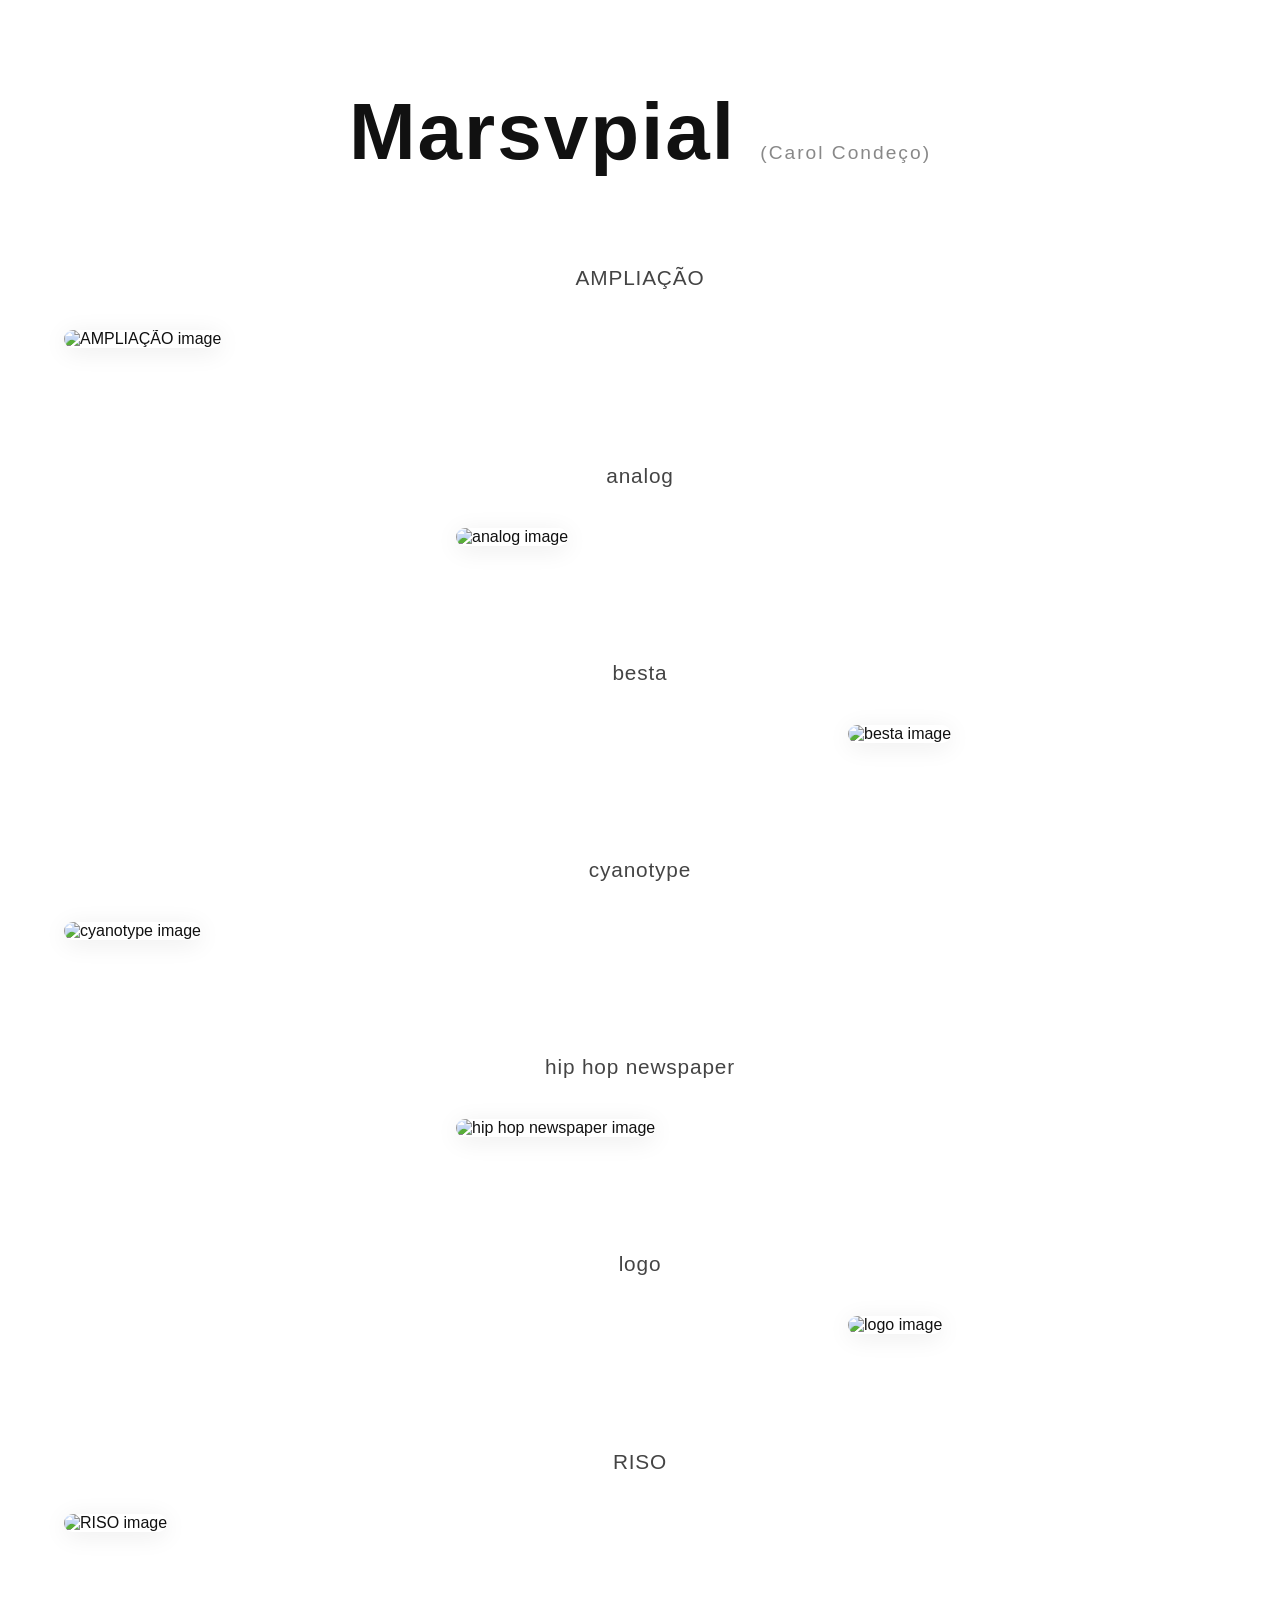
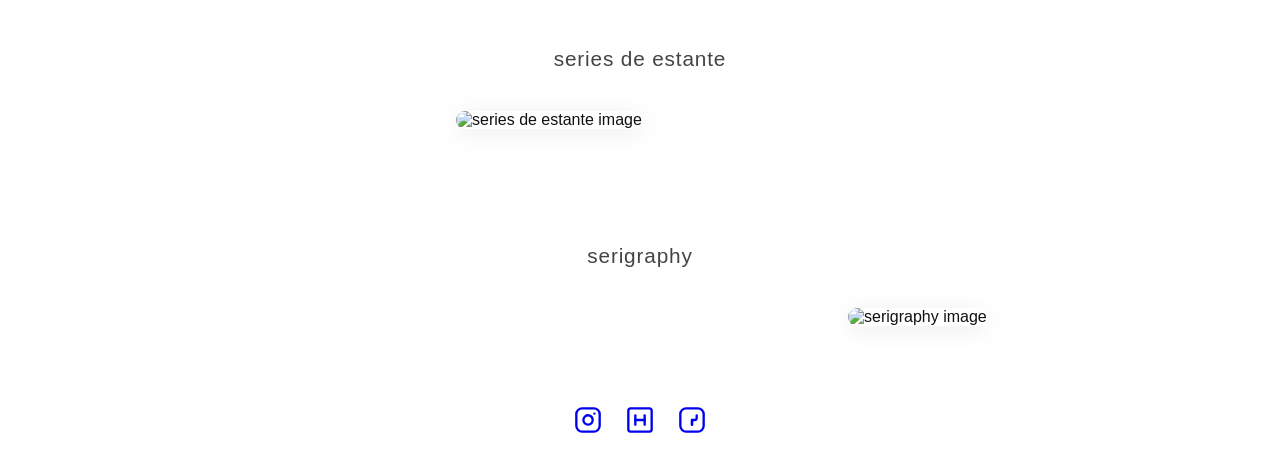
==== index.html @ e33b6c58 "1.0 Initial commit" ====
<!DOCTYPE html>
<html lang="en">
<head>
  <meta charset="UTF-8">
  <meta name="viewport" content="width=device-width, initial-scale=1.0">
  <title>Marsvpial (Carol Condeço) Portfolio</title>
  <!-- Euvetica is not a standard web font; using Helvetica/Arial as fallback -->
  <link rel="stylesheet" href="style.css">
</head>
<body>
  <header>
    <h1>Marsvpial <span class="subtitle">(Carol Condeço)</span></h1>
  </header>
  <main>
    <div id="projects-grid" class="projects-grid"></div>
  </main>
  <footer>
    <div class="social-icons">
      <a href="https://www.instagram.com/marsvpial?igsh=MWZtbmJrbzZyZ29wag==" target="_blank" aria-label="Instagram" class="icon-link">
        <svg width="28" height="28" viewBox="0 0 24 24" fill="none" stroke="currentColor" stroke-width="2" stroke-linecap="round" stroke-linejoin="round"><rect x="2" y="2" width="20" height="20" rx="5" ry="5"></rect><path d="M16 11.37A4 4 0 1 1 12.63 8 4 4 0 0 1 16 11.37z"></path><line x1="17.5" y1="6.5" x2="17.5" y2="6.5"></line></svg>
      </a>
      <a href="#" aria-label="LinkedIn" class="icon-link">
        <svg width="28" height="28" viewBox="0 0 24 24" fill="none" stroke="currentColor" stroke-width="2" stroke-linecap="round" stroke-linejoin="round"><rect x="2" y="2" width="20" height="20" rx="2" ry="2"></rect><line x1="16" y1="8" x2="16" y2="16"></line><line x1="8" y1="8" x2="8" y2="16"></line><line x1="8" y1="12" x2="16" y2="12"></line></svg>
      </a>
      <a href="#" aria-label="Facebook" class="icon-link">
        <svg width="28" height="28" viewBox="0 0 24 24" fill="none" stroke="currentColor" stroke-width="2" stroke-linecap="round" stroke-linejoin="round"><rect x="2" y="2" width="20" height="20" rx="5" ry="5"></rect><path d="M16 8v2a2 2 0 0 1-2 2h-2v4"></path><line x1="12" y1="16" x2="12" y2="12"></line></svg>
      </a>
    </div>
  </footer>
  <script src="script.js"></script>
</body>
</html>
---- style.css ----
/* Base styles and font setup */
body {
  font-family: 'Euvetica', Helvetica, Arial, sans-serif;
  background: #fff;
  color: #111;
  margin: 0;
  padding: 0;
  transition: background 0.5s;
}

header {
  text-align: center;
  padding: 2rem 0 1rem 0;
  font-size: 2.5rem;
  letter-spacing: 0.05em;
}
.subtitle {
  font-size: 1.2rem;
  color: #888;
  font-weight: 400;
}

.projects-grid {
  display: grid;
  grid-template-columns: repeat(3, 1fr);
  gap: 2rem 1.5rem;
  width: 90vw;
  max-width: 1200px;
  margin: 0 auto 3rem auto;
  align-items: center;
}

.project-row {
  display: contents;
}

.project-image {
  width: 100%;
  aspect-ratio: 4/3;
  object-fit: cover;
  border-radius: 1rem;
  box-shadow: 0 4px 24px rgba(0,0,0,0.08);
  cursor: pointer;
  transition: filter 0.4s, transform 0.4s;
}

.project-image.grayscale {
  filter: grayscale(1) brightness(0.8) !important;
  transition: filter 0.4s;
}

.project-name {
  grid-column: 1 / span 3;
  text-align: center;
  font-size: 1.3rem;
  margin: 1.2rem 0 0.5rem 0;
  letter-spacing: 0.04em;
  color: #444;
  font-weight: 500;
}

/* Hover/focus states */
.project-row.inactive .project-image {
  filter: grayscale(1) brightness(0.8);
}

body.bg-dark {
  background: #111;
  color: #eee;
  transition: background 0.5s, color 0.5s;
}

.project-row.active .project-image {
  filter: none;
  transform: scale(1.04);
  z-index: 2;
}

/* Description overlay */
.desc-overlay {
  position: fixed;
  left: 50%;
  top: 50%;
  transform: translate(-50%, -50%);
  background: rgba(255,255,255,0.98);
  color: #222;
  padding: 2rem 2.5rem;
  border-radius: 1rem;
  box-shadow: 0 8px 32px rgba(0,0,0,0.18);
  max-width: 400px;
  z-index: 1000;
  font-size: 1.1rem;
  line-height: 1.5;
  pointer-events: none;
  opacity: 0;
  transition: opacity 0.3s;
}
.desc-overlay.visible {
  opacity: 1;
  pointer-events: auto;
}

/* Footer */
footer {
  text-align: center;
  padding: 2rem 0 1rem 0;
  background: none;
}
.social-icons {
  display: flex;
  justify-content: center;
  gap: 1.5rem;
}
.icon-placeholder {
  font-size: 2rem;
  color: #bbb;
  opacity: 0.7;
}

@media (max-width: 900px) {
  .projects-grid {
    grid-template-columns: 1fr;
    gap: 2rem 0;
  }
  .project-name {
    font-size: 1.1rem;
  }
}
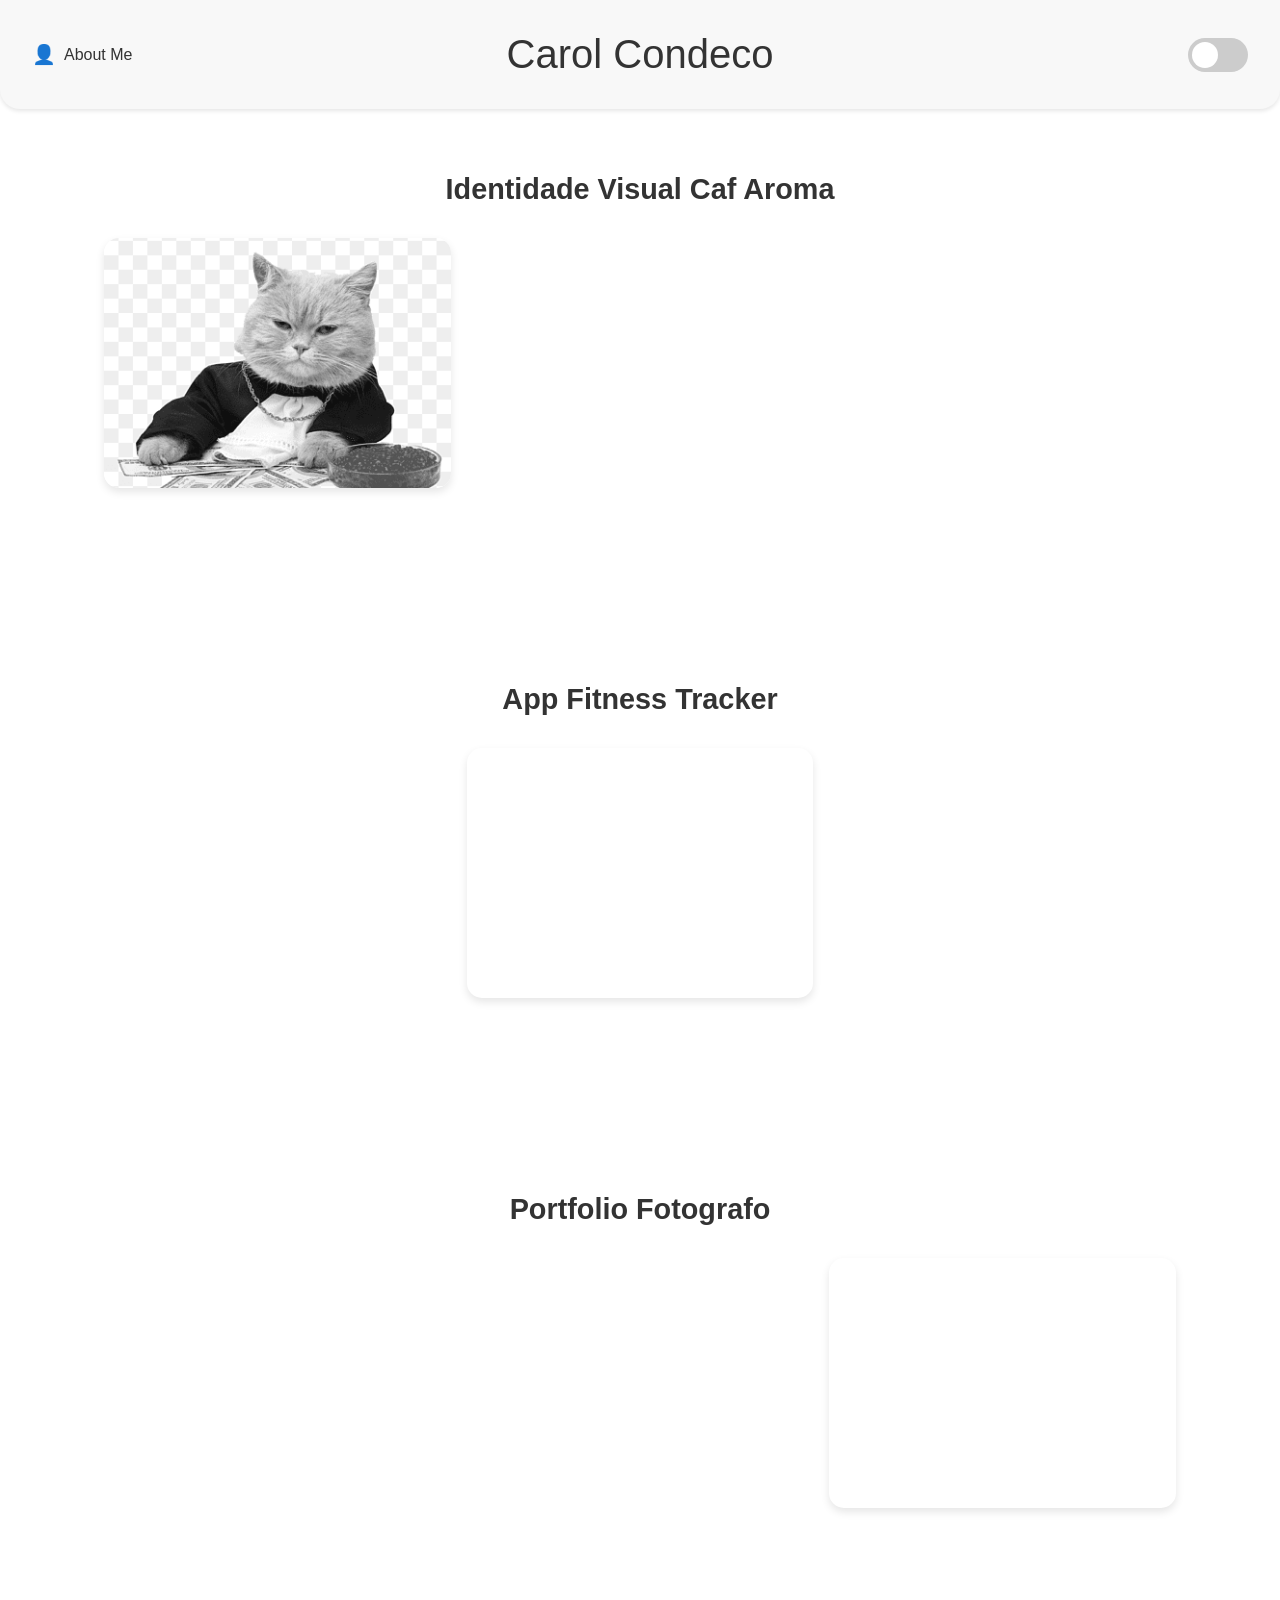
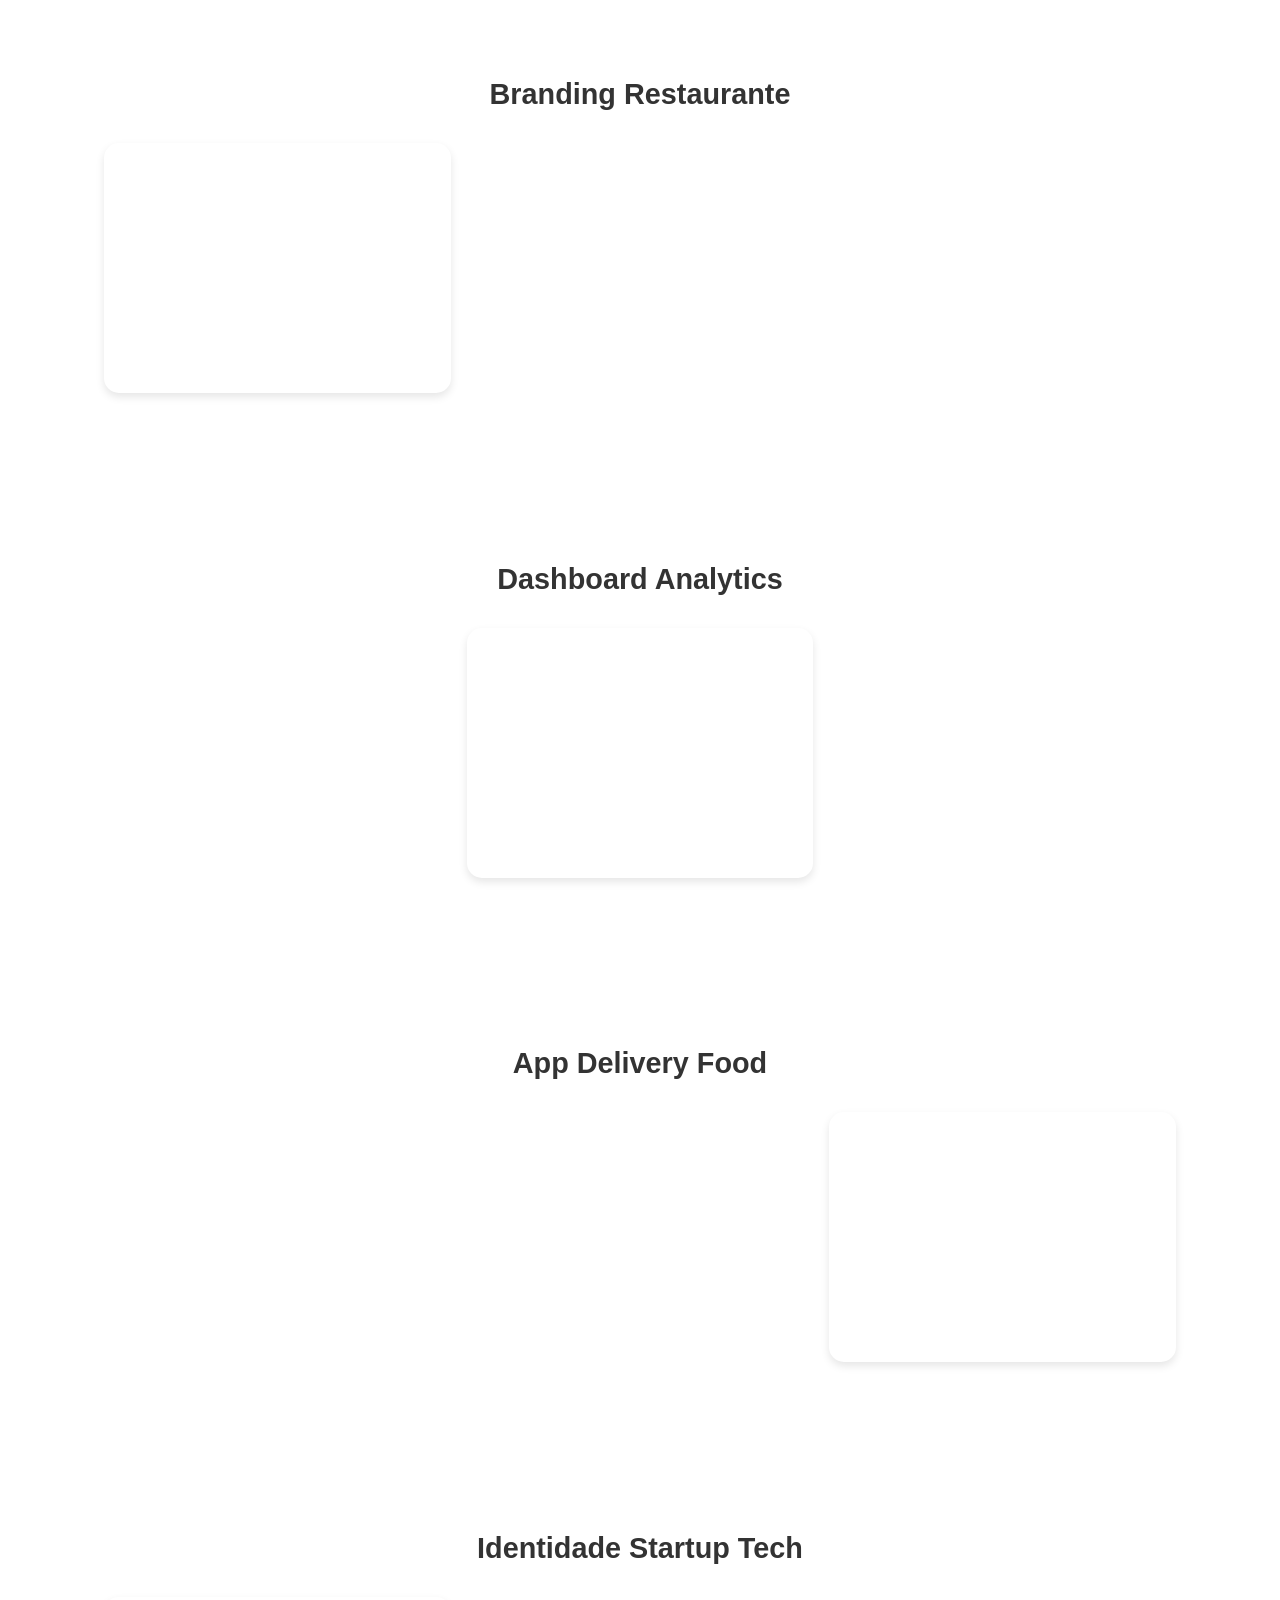
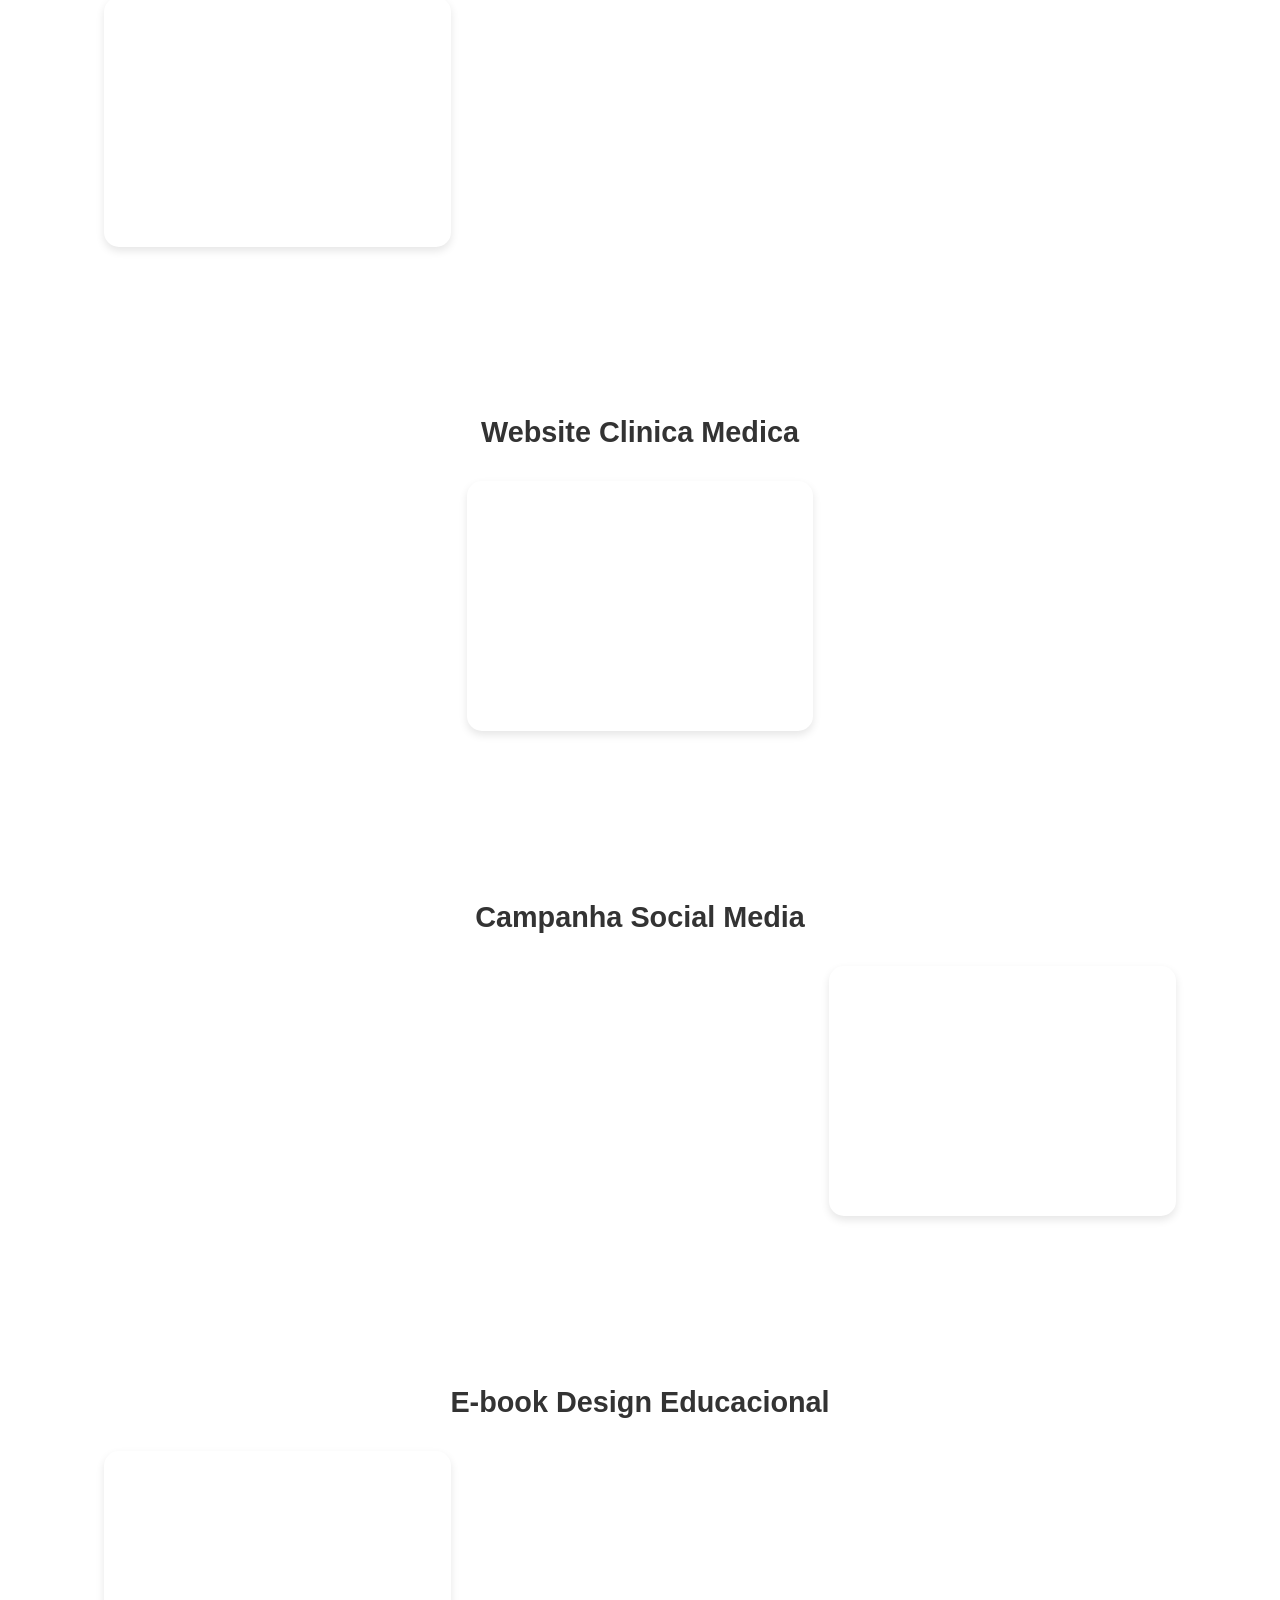
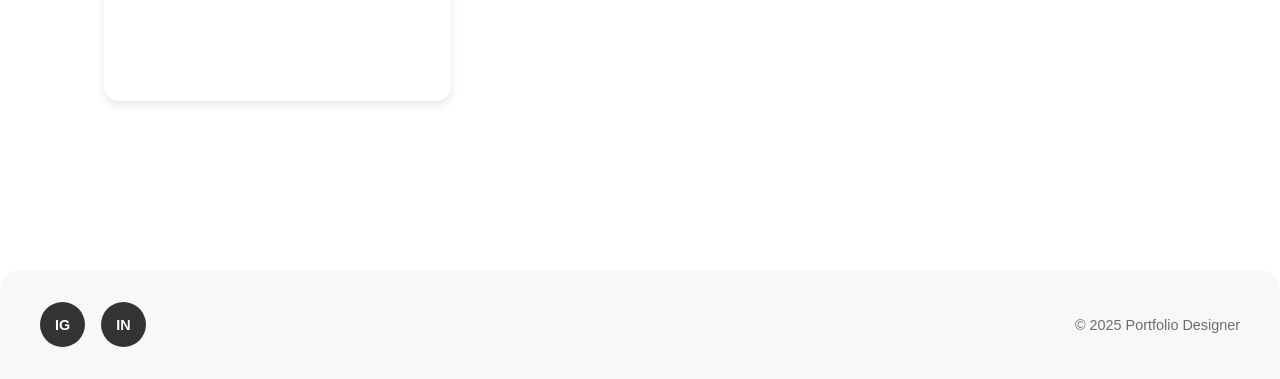
==== commit 714fa504: "2.0 Rebase do projeto" ====
--- a/index.html
+++ b/index.html
@@ -1,32 +1,51 @@
 <!DOCTYPE html>
-<html lang="en">
+<html lang="pt-BR">
 <head>
-  <meta charset="UTF-8">
-  <meta name="viewport" content="width=device-width, initial-scale=1.0">
-  <title>Marsvpial (Carol Condeço) Portfolio</title>
-  <!-- Euvetica is not a standard web font; using Helvetica/Arial as fallback -->
-  <link rel="stylesheet" href="style.css">
+    <meta charset="UTF-8">
+    <meta name="viewport" content="width=device-width, initial-scale=1.0">
+    <title>Portfolio Designer</title>
+    <link rel="stylesheet" href="style.css">
 </head>
 <body>
-  <header>
-    <h1>Marsvpial <span class="subtitle">(Carol Condeço)</span></h1>
-  </header>
-  <main>
-    <div id="projects-grid" class="projects-grid"></div>
-  </main>
-  <footer>
-    <div class="social-icons">
-      <a href="https://www.instagram.com/marsvpial?igsh=MWZtbmJrbzZyZ29wag==" target="_blank" aria-label="Instagram" class="icon-link">
-        <svg width="28" height="28" viewBox="0 0 24 24" fill="none" stroke="currentColor" stroke-width="2" stroke-linecap="round" stroke-linejoin="round"><rect x="2" y="2" width="20" height="20" rx="5" ry="5"></rect><path d="M16 11.37A4 4 0 1 1 12.63 8 4 4 0 0 1 16 11.37z"></path><line x1="17.5" y1="6.5" x2="17.5" y2="6.5"></line></svg>
-      </a>
-      <a href="#" aria-label="LinkedIn" class="icon-link">
-        <svg width="28" height="28" viewBox="0 0 24 24" fill="none" stroke="currentColor" stroke-width="2" stroke-linecap="round" stroke-linejoin="round"><rect x="2" y="2" width="20" height="20" rx="2" ry="2"></rect><line x1="16" y1="8" x2="16" y2="16"></line><line x1="8" y1="8" x2="8" y2="16"></line><line x1="8" y1="12" x2="16" y2="12"></line></svg>
-      </a>
-      <a href="#" aria-label="Facebook" class="icon-link">
-        <svg width="28" height="28" viewBox="0 0 24 24" fill="none" stroke="currentColor" stroke-width="2" stroke-linecap="round" stroke-linejoin="round"><rect x="2" y="2" width="20" height="20" rx="5" ry="5"></rect><path d="M16 8v2a2 2 0 0 1-2 2h-2v4"></path><line x1="12" y1="16" x2="12" y2="12"></line></svg>
-      </a>
-    </div>
-  </footer>
-  <script src="script.js"></script>
+    <header>
+        <div class="header-left">
+            <a href="aboutme.html" class="about-me-link">
+                <span class="about-icon">👤</span>
+                <span>[LINK_ABOUTME]</span>
+            </a>
+        </div>
+        <h1 id="header-title">[TITULO_PRINCIPAL]</h1>
+        <div class="theme-switch-wrapper">
+            <label class="theme-switch" for="checkbox">
+                <input type="checkbox" id="checkbox" />
+                <div class="slider round"></div>
+            </label>
+        </div>
+    </header>
+    
+    <main>
+        <div id="projects-container" class="projects-grid">
+            <!-- Os projetos serão carregados dinamicamente aqui -->
+        </div>
+    </main>
+    
+    <footer>
+        <div class="footer-content">
+            <div class="social-links">
+                <a href="#" id="instagram-link" class="social-link" target="_blank" rel="noopener noreferrer" title="Instagram">
+                    [LINK_INSTAGRAM]
+                </a>
+                <a href="#" id="linkedin-link" class="social-link" target="_blank" rel="noopener noreferrer" title="LinkedIn">
+                    [LINK_LINKEDIN]
+                </a>
+            </div>
+            <div class="footer-text">
+                [COPYRIGHT_INDEX]
+            </div>
+        </div>
+    </footer>
+    
+    <script src="script.js"></script>
 </body>
 </html>
+
--- a/style.css
+++ b/style.css
@@ -1,128 +1,398 @@
-/* Base styles and font setup */
+/* Estilos globais */
+:root {
+    --background-color: #ffffff;
+    --header-bg: #f8f8f8;
+    --text-color: #333;
+    --shadow-color: rgba(0,0,0,0.1);
+    --hover-bg: #f0f0f0;
+}
+
+[data-theme="dark"] {
+    --background-color: #1a1a1a;
+    --header-bg: #2d2d2d;
+    --text-color: #ffffff;
+    --shadow-color: rgba(0,0,0,0.3);
+    --hover-bg: #333333;
+}
+
+* {
+    margin: 0;
+    padding: 0;
+    box-sizing: border-box;
+    transition: background-color 0.3s ease, color 0.3s ease;
+}
+
+html, body {
+    overflow-x: hidden; /* Remove scroll horizontal */
+    width: 100vw; /* Largura fixa da viewport */
+}
+
+/* Esconder scrollbars mas manter funcionalidade */
+html::-webkit-scrollbar,
+body::-webkit-scrollbar {
+    display: none;
+}
+
+html,
 body {
-  font-family: 'Euvetica', Helvetica, Arial, sans-serif;
-  background: #fff;
-  color: #111;
-  margin: 0;
-  padding: 0;
-  transition: background 0.5s;
+    -ms-overflow-style: none;  /* IE e Edge */
+    scrollbar-width: none;  /* Firefox */
+}
+
+body {
+    font-family: 'Helvetica', 'Arial', sans-serif;
+    background-color: var(--background-color);
 }
 
 header {
-  text-align: center;
-  padding: 2rem 0 1rem 0;
-  font-size: 2.5rem;
-  letter-spacing: 0.05em;
-}
-.subtitle {
-  font-size: 1.2rem;
-  color: #888;
-  font-weight: 400;
-}
-
-.projects-grid {
-  display: grid;
-  grid-template-columns: repeat(3, 1fr);
-  gap: 2rem 1.5rem;
-  width: 90vw;
-  max-width: 1200px;
-  margin: 0 auto 3rem auto;
-  align-items: center;
-}
-
-.project-row {
-  display: contents;
-}
-
-.project-image {
-  width: 100%;
-  aspect-ratio: 4/3;
-  object-fit: cover;
-  border-radius: 1rem;
-  box-shadow: 0 4px 24px rgba(0,0,0,0.08);
-  cursor: pointer;
-  transition: filter 0.4s, transform 0.4s;
-}
-
-.project-image.grayscale {
-  filter: grayscale(1) brightness(0.8) !important;
-  transition: filter 0.4s;
-}
-
-.project-name {
-  grid-column: 1 / span 3;
-  text-align: center;
-  font-size: 1.3rem;
-  margin: 1.2rem 0 0.5rem 0;
-  letter-spacing: 0.04em;
-  color: #444;
-  font-weight: 500;
-}
-
-/* Hover/focus states */
-.project-row.inactive .project-image {
-  filter: grayscale(1) brightness(0.8);
-}
-
-body.bg-dark {
-  background: #111;
-  color: #eee;
-  transition: background 0.5s, color 0.5s;
-}
-
-.project-row.active .project-image {
-  filter: none;
-  transform: scale(1.04);
-  z-index: 2;
-}
-
-/* Description overlay */
-.desc-overlay {
-  position: fixed;
-  left: 50%;
-  top: 50%;
-  transform: translate(-50%, -50%);
-  background: rgba(255,255,255,0.98);
-  color: #222;
-  padding: 2rem 2.5rem;
-  border-radius: 1rem;
-  box-shadow: 0 8px 32px rgba(0,0,0,0.18);
-  max-width: 400px;
-  z-index: 1000;
-  font-size: 1.1rem;
-  line-height: 1.5;
-  pointer-events: none;
-  opacity: 0;
-  transition: opacity 0.3s;
-}
-.desc-overlay.visible {
-  opacity: 1;
-  pointer-events: auto;
+    width: 100%;
+    padding: 2rem 0;
+    background-color: var(--header-bg);
+    box-shadow: 0 2px 4px var(--shadow-color);
+    position: relative;
+    border-radius: 0 0 20px 20px;
+    display: flex;
+    align-items: center;
+    justify-content: space-between;
+    padding-left: 2rem;
+    padding-right: 2rem;
+}
+
+.header-left {
+    flex: 1;
+    display: flex;
+    justify-content: flex-start;
+}
+
+.about-me-link {
+    display: flex;
+    align-items: center;
+    gap: 0.5rem;
+    text-decoration: none;
+    color: var(--text-color);
+    font-size: 1rem;
+    font-weight: 500;
+    transition: opacity 0.3s ease, transform 0.3s ease;
+    font-family: 'Helvetica', 'Arial', sans-serif;
+}
+
+.about-me-link:hover {
+    opacity: 0.7;
+    transform: translateX(3px);
+}
+
+.about-icon {
+    font-size: 1.2rem;
+}
+
+header h1 {
+    flex: 1;
+    text-align: center;
+    font-size: 2.5rem;
+    color: var(--text-color);
+    font-weight: 500;
+    margin: 0;
+}
+
+/* Toggle Switch */
+.theme-switch-wrapper {
+    flex: 1;
+    display: flex;
+    justify-content: flex-end;
+}
+
+.theme-switch {
+    display: inline-block;
+    height: 34px;
+    position: relative;
+    width: 60px;
+}
+
+.theme-switch input {
+    display: none;
+}
+
+.slider {
+    background-color: #ccc;
+    bottom: 0;
+    cursor: pointer;
+    left: 0;
+    position: absolute;
+    right: 0;
+    top: 0;
+    transition: .4s;
+}
+
+.slider:before {
+    background-color: #fff;
+    bottom: 4px;
+    content: "";
+    height: 26px;
+    left: 4px;
+    position: absolute;
+    transition: .4s;
+    width: 26px;
+}
+
+input:checked + .slider {
+    background-color: #66bb6a;
+}
+
+input:checked + .slider:before {
+    transform: translateX(26px);
+}
+
+.slider.round {
+    border-radius: 34px;
+}
+
+.slider.round:before {
+    border-radius: 50%;
 }
 
 /* Footer */
 footer {
-  text-align: center;
-  padding: 2rem 0 1rem 0;
-  background: none;
-}
-.social-icons {
-  display: flex;
-  justify-content: center;
-  gap: 1.5rem;
-}
-.icon-placeholder {
-  font-size: 2rem;
-  color: #bbb;
-  opacity: 0.7;
-}
-
-@media (max-width: 900px) {
-  .projects-grid {
-    grid-template-columns: 1fr;
-    gap: 2rem 0;
-  }
-  .project-name {
-    font-size: 1.1rem;
-  }
-}
+    width: 100%;
+    padding: 2rem;
+    background-color: var(--header-bg);
+    border-radius: 20px 20px 0 0;
+    margin-top: 3rem;
+}
+
+.footer-content {
+    max-width: 1200px;
+    margin: 0 auto;
+    display: flex;
+    justify-content: space-between;
+    align-items: center;
+}
+
+.social-links {
+    display: flex;
+    gap: 1rem;
+}
+
+.social-link {
+    display: inline-flex;
+    align-items: center;
+    justify-content: center;
+    width: 45px;
+    height: 45px;
+    background-color: var(--text-color);
+    color: var(--background-color);
+    text-decoration: none;
+    border-radius: 50%;
+    transition: transform 0.3s ease, opacity 0.3s ease;
+    font-size: 0.9rem;
+    font-weight: bold;
+    font-family: 'Helvetica', 'Arial', sans-serif;
+}
+
+.social-link:hover {
+    transform: scale(1.1);
+    opacity: 0.8;
+}
+
+.footer-text {
+    color: var(--text-color);
+    font-size: 0.9rem;
+    opacity: 0.7;
+}
+
+/* Grid de Projetos */
+main {
+    padding: 2rem;
+    max-width: 1200px;
+    margin: 0 auto;
+    overflow-x: hidden; /* Sem scroll horizontal */
+}
+
+.projects-grid {
+    display: flex;
+    flex-direction: column;
+    gap: 3rem;
+}
+
+.project-row {
+    display: grid;
+    grid-template-columns: 1fr 1fr 1fr;
+    grid-template-rows: auto auto auto;
+    gap: 1rem;
+    padding: 2rem;
+    border-radius: 20px;
+    transition: background-color 0.3s ease;
+    cursor: pointer;
+    position: relative;
+}
+
+.project-row:hover {
+    background-color: var(--hover-bg);
+}
+
+/* Título do Projeto */
+.project-title {
+    grid-column: 1 / -1;
+    text-align: center;
+    font-size: 1.8rem;
+    font-weight: 600;
+    color: var(--text-color);
+    margin-bottom: 1rem;
+}
+
+/* Container de Imagens */
+.images-container {
+    display: contents;
+}
+
+.project-image {
+    width: 100%;
+    height: 250px;
+    object-fit: cover;
+    border-radius: 15px;
+    transition: opacity 0.3s ease, filter 0.3s ease;
+    box-shadow: 0 4px 8px var(--shadow-color);
+}
+
+.project-image.hidden {
+    opacity: 0;
+    visibility: hidden;
+}
+
+.project-image.visible {
+    opacity: 1;
+    visibility: visible;
+}
+
+.project-image.grayscale {
+    filter: grayscale(100%);
+}
+
+.project-image.colored {
+    filter: grayscale(0%);
+}
+
+/* Descrição do Projeto */
+.project-description {
+    grid-column: 1 / -1;
+    text-align: center;
+    font-size: 1rem;
+    line-height: 1.6;
+    color: var(--text-color);
+    margin-top: 1rem;
+    transition: opacity 0.3s ease;
+    opacity: 0;
+    visibility: hidden;
+}
+
+.project-description.visible {
+    opacity: 1;
+    visibility: visible;
+}
+
+/* Placeholder para projetos sem imagem */
+.image-placeholder {
+    background-color: var(--header-bg);
+    display: flex;
+    align-items: center;
+    justify-content: center;
+    color: var(--text-color);
+    opacity: 0.5;
+    font-size: 0.9rem;
+    border-radius: 15px;
+}
+
+/* Carrossel de Imagens */
+.project-images-wrapper {
+    position: relative;
+    display: contents;
+}
+
+.carousel-arrow {
+    position: absolute;
+    top: 50%;
+    right: 10px;
+    transform: translateY(-50%);
+    width: 30px;
+    height: 30px;
+    background-color: var(--text-color);
+    color: var(--background-color);
+    border: none;
+    border-radius: 50%;
+    cursor: pointer;
+    display: none;
+    align-items: center;
+    justify-content: center;
+    font-size: 1rem;
+    font-weight: bold;
+    transition: all 0.3s ease;
+    z-index: 10;
+}
+
+.carousel-arrow:hover {
+    transform: translateY(-50%) scale(1.1);
+    opacity: 0.8;
+}
+
+.carousel-arrow.visible {
+    display: flex;
+}
+
+.project-row:hover .carousel-arrow {
+    display: flex;
+}
+
+.carousel-indicator {
+    position: absolute;
+    bottom: 15px;
+    right: 15px;
+    background-color: rgba(0, 0, 0, 0.6);
+    color: white;
+    padding: 4px 8px;
+    border-radius: 12px;
+    font-size: 0.8rem;
+    display: none;
+}
+
+.project-row:hover .carousel-indicator {
+    display: block;
+}
+
+/* Responsividade */
+@media (max-width: 768px) {
+    .project-row {
+        grid-template-columns: 1fr;
+        gap: 1rem;
+    }
+    
+    .project-image {
+        height: 200px;
+    }
+    
+    main {
+        padding: 1rem;
+    }
+    
+    header {
+        padding: 1.5rem 0;
+        padding-left: 1rem;
+        padding-right: 1rem;
+    }
+    
+    footer {
+        padding: 1.5rem;
+    }
+    
+    .about-me-link,
+    .back-link {
+        font-size: 0.9rem;
+    }
+    
+    .about-icon,
+    .back-icon {
+        font-size: 1rem;
+    }
+    
+    header h1 {
+        font-size: 2rem;
+    }
+}
